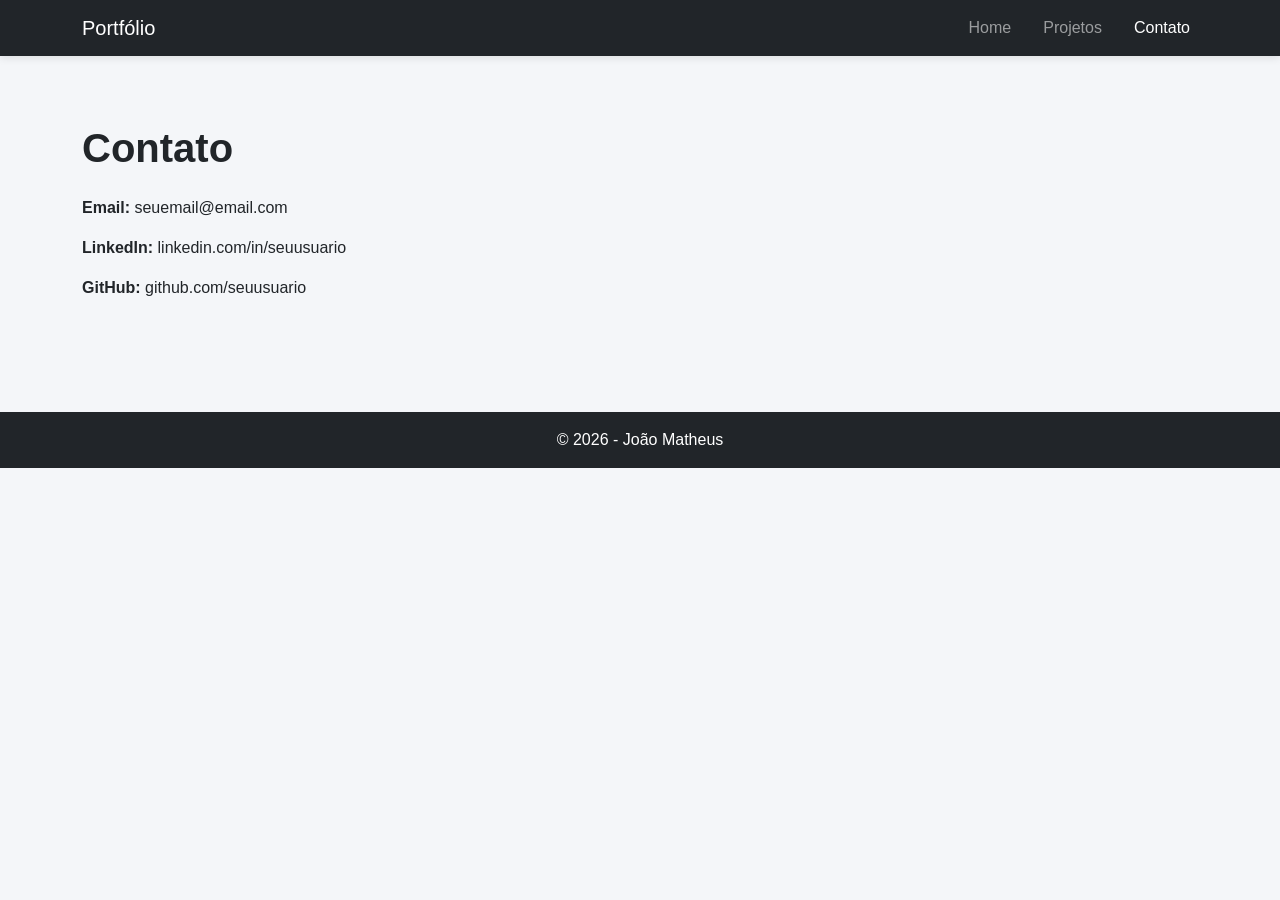
==== contato.html @ ce363ae4 "Primeira versão do portfólio" ====
<!DOCTYPE html>
<html lang="pt-BR">
<head>
    <meta charset="UTF-8">
    <meta name="viewport" content="width=device-width, initial-scale=1.0">
    <title>Contato - Portfólio</title>

    <link href="https://cdn.jsdelivr.net/npm/bootstrap@5.3.7/dist/css/bootstrap.min.css" rel="stylesheet">
    <link rel="stylesheet" href="css/style.css">
</head>
<body>

    <nav class="navbar navbar-expand-lg navbar-dark bg-dark">
        <div class="container">
            <a class="navbar-brand" href="index.html">Portfólio</a>

            <ul class="navbar-nav ms-auto flex-row">
                <li class="nav-item me-3">
                    <a class="nav-link" href="index.html">Home</a>
                </li>

                <li class="nav-item me-3">
                    <a class="nav-link" href="portfolio.html">Projetos</a>
                </li>

                <li class="nav-item">
                    <a class="nav-link active" href="contato.html">Contato</a>
                </li>
            </ul>
        </div>
    </nav>

    <section class="container py-5">
        <h1 class="mb-4">Contato</h1>

        <p><strong>Email:</strong> seuemail@email.com</p>
        <p><strong>LinkedIn:</strong> linkedin.com/in/seuusuario</p>
        <p><strong>GitHub:</strong> github.com/seuusuario</p>
    </section>

    <footer class="bg-dark text-white text-center p-3 mt-5">
        © 2026 - João Matheus
    </footer>

    <script src="https://cdn.jsdelivr.net/npm/bootstrap@5.3.7/dist/js/bootstrap.bundle.min.js"></script>

</body>
</html>
---- css/style.css ----
body {
background-color: #f4f6f9;
font-family: Arial, Helvetica, sans-serif;
}

h1, h2 {
font-weight: bold;
color: #212529;
}

.navbar {
box-shadow: 0 2px 8px rgba(0, 0, 0, 0.1);
}

.card {
border: none;
transition: 0.3s;
border-radius: 12px;
}

.card:hover {
transform: translateY(-5px);
}

.card-body {
padding: 25px;
}

.btn-primary {
width: 100%;
}

footer {
margin-top: 50px;
}

section {
margin-top: 20px;
}

a {
text-decoration: none;
}

a:hover {
text-decoration: underline;
}
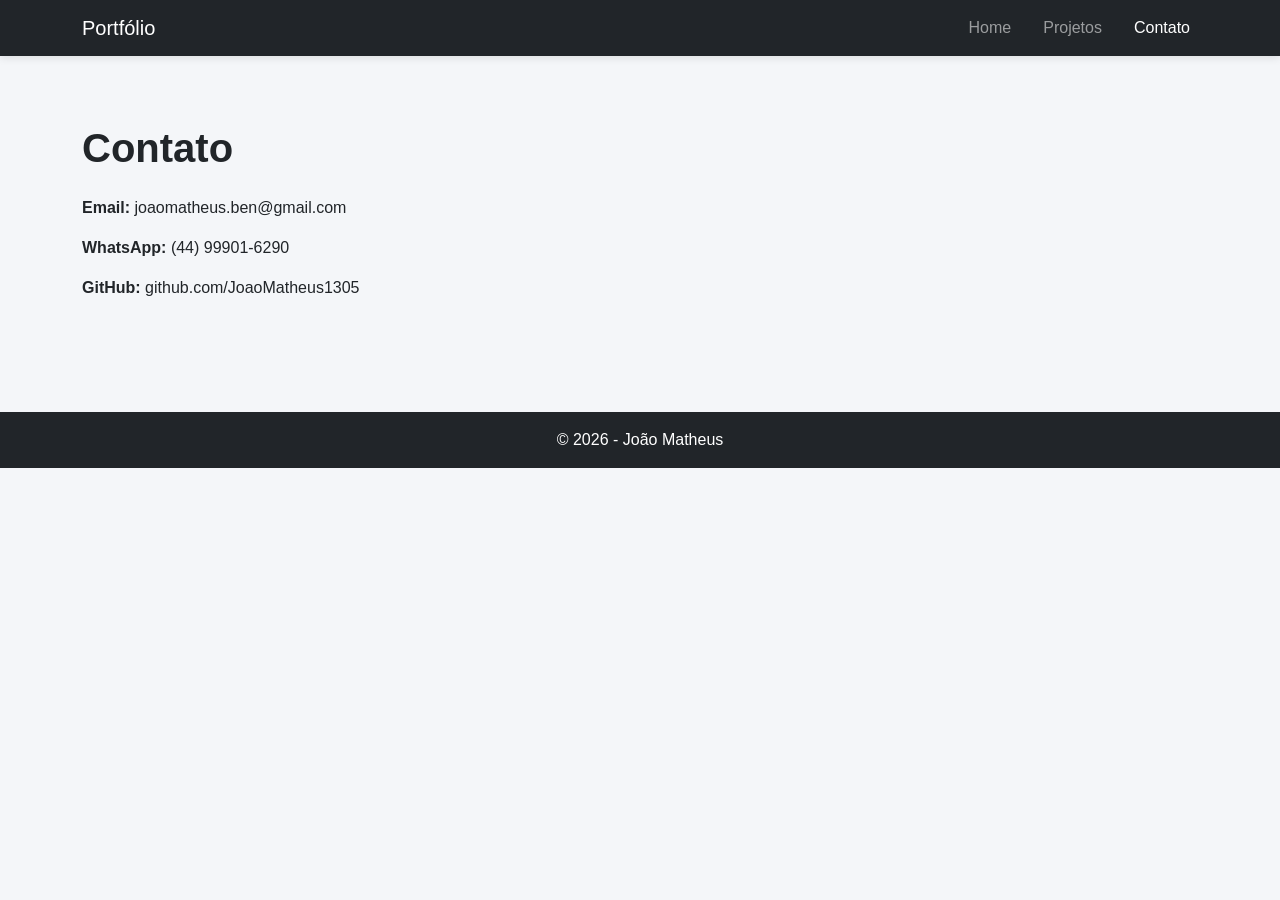
==== commit 5e0555d8: "Atualizando projetos" ====
--- a/contato.html
+++ b/contato.html
@@ -33,9 +33,9 @@
     <section class="container py-5">
         <h1 class="mb-4">Contato</h1>
 
-        <p><strong>Email:</strong> seuemail@email.com</p>
-        <p><strong>LinkedIn:</strong> linkedin.com/in/seuusuario</p>
-        <p><strong>GitHub:</strong> github.com/seuusuario</p>
+        <p><strong>Email:</strong> joaomatheus.ben@gmail.com</p>
+        <p><strong>WhatsApp:</strong> (44) 99901-6290</p>
+<p><strong>GitHub:</strong> github.com/JoaoMatheus1305</p>
     </section>
 
     <footer class="bg-dark text-white text-center p-3 mt-5">
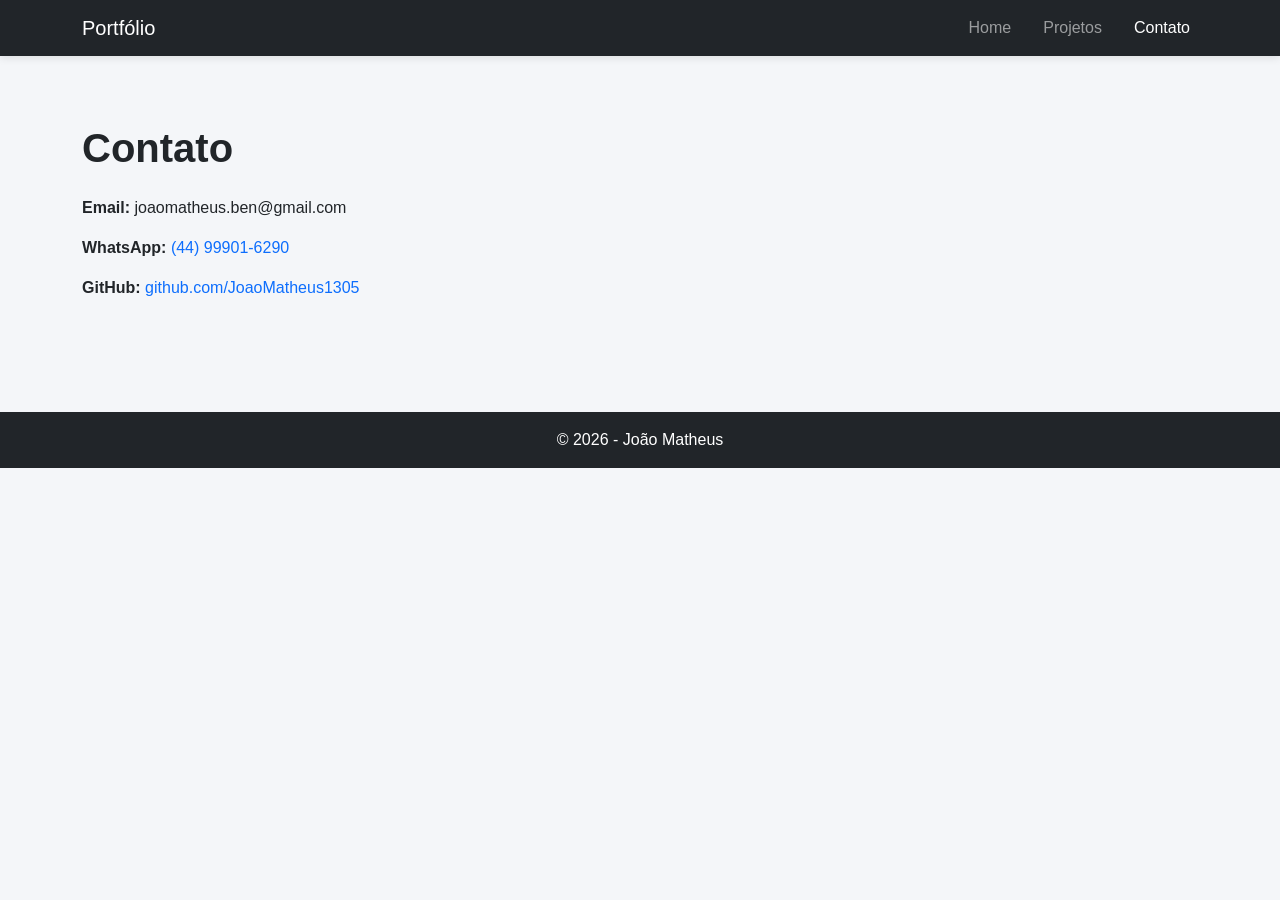
==== commit a18c1bdc: "Adicionando links de contato" ====
--- a/contato.html
+++ b/contato.html
@@ -34,8 +34,8 @@
         <h1 class="mb-4">Contato</h1>
 
         <p><strong>Email:</strong> joaomatheus.ben@gmail.com</p>
-        <p><strong>WhatsApp:</strong> (44) 99901-6290</p>
-<p><strong>GitHub:</strong> github.com/JoaoMatheus1305</p>
+        <p><strong>WhatsApp:</strong> <a href="https://wa.me/5544999016290" target="_blank">(44) 99901-6290</a></p>
+<p><strong>GitHub:</strong> <a href="https://github.com/JoaoMatheus1305" target="_blank">github.com/JoaoMatheus1305</a></p>
     </section>
 
     <footer class="bg-dark text-white text-center p-3 mt-5">
